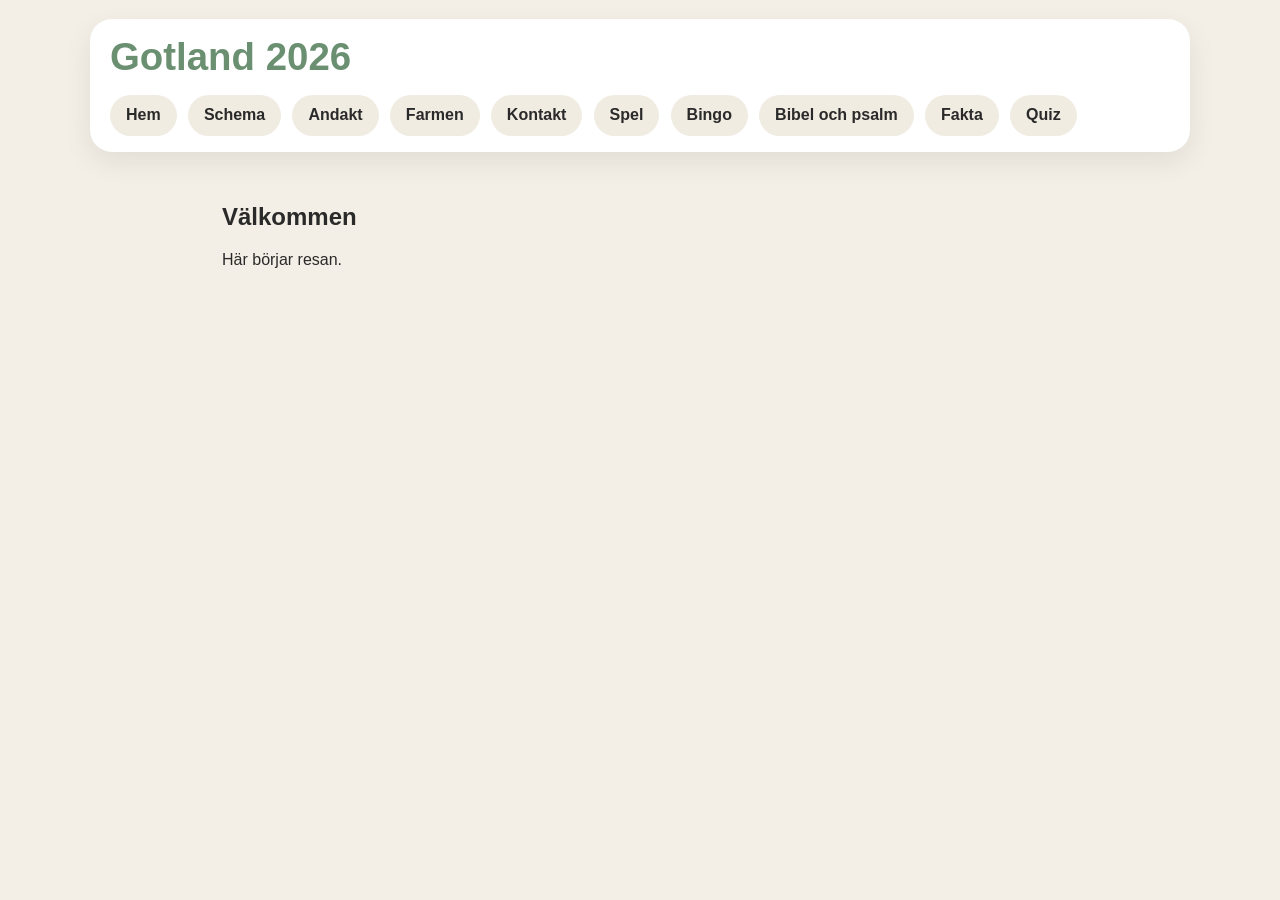
==== fakta.html @ dcca2025 "första version av projektet" ====
<!DOCTYPE html>
<html lang="sv">
<head>
  <meta charset="UTF-8">
  <meta name="viewport" content="width=device-width, initial-scale=1.0">
  <title>Gotland 2026</title>
  <link rel="stylesheet" href="styles/style.css">
</head>
<body>
  <header>
  <h1>Gotland 2026</h1>
  <nav class="main-nav">
    <a class="nav-link" aria-label="Hem" href="index.html">Hem</a>
    <a class="nav-link" aria-label="Schema" href="schema.html">Schema</a>
    <a class="nav-link" aria-label="Andakt" href="andakt.html">Andakt</a>
    <a class="nav-link" aria-label="Farmen" href="farmen.html">Farmen</a>
    <a class="nav-link" aria-label="Kontakt" href="kontakt.html">Kontakt</a>
    <a class="nav-link" aria-label="Spel" href="spel.html">Spel</a>
    <a class="nav-link" aria-label="Bingo" href="bingo.html">Bingo</a>
    <a class="nav-link" aria-label="Bibel och psalm" href="bibel_och_psalm.html">Bibel och psalm</a>
    <a class="nav-link" aria-label="Fakta" href="fakta.html">Fakta</a>
    <a class="nav-link" aria-label="Quiz" href="quiz.html">Quiz</a>
  </nav>
</header>
  <main>
    <h2>Välkommen</h2>
    <p>Här börjar resan.</p>
  </main>

  <script src="scripts/main.js"></script>
</body>
</html>
---- styles/style.css ----
:root {
  /* 🎨 Färger */
   --color-bg: #f4efe6;
  --color-surface: #ffffff;
  --color-primary: #6b8f71;
  --color-secondary: #4f8261;
  --color-accent: #e6a85c;
  --color-text: #2a2a2a;

  --font-main: Arial, sans-serif;
  --font-heading: Georgia, serif;

  /* 📏 Storlekar */
  --radius: 10px;
  --spacing: 1rem;
}

* {
  box-sizing: border-box;
}

body {
  margin: 0;
  font-family: var(--font-main);
  background-color: var(--color-bg);
  color: var(--color-text);
}

header {
  max-width: 1100px;
  margin: 1.2rem auto 0;
  padding: 1rem 1.25rem;
  background: var(--color-surface);
  border-radius: 22px;
  box-shadow: 0 10px 28px rgba(0, 0, 0, 0.08);
}

header h1 {
  margin: 0 0 1rem;
  font-size: clamp(1.8rem, 3vw, 2.6rem);
  color: var(--color-primary);
}

.main-nav {
  display: flex;
  flex-wrap: wrap;
  gap: 0.7rem;
}

.nav-link {
  display: inline-block;
  padding: 0.7rem 1rem;
  border-radius: 999px;
  background: #f1ece2;
  color: var(--color-text);
  text-decoration: none;
  font-weight: 600;
  transition: transform 0.15s ease, background 0.2s ease, box-shadow 0.2s ease;
}

.nav-link:hover {
  background: var(--color-accent);
  transform: translateY(-2px);
  box-shadow: 0 6px 14px rgba(0, 0, 0, 0.1);
}

.nav-link.active {
  background: var(--color-primary);
  color: white;
}

main {
  max-width: 900px;
  margin: 0 auto;
  padding: 2rem;
}

.start-section {
  margin-top: 2rem;
}

.start-intro {
  margin-bottom: 1.5rem;
  color: #555;
}

.card-grid {
  display: grid;
  grid-template-columns: repeat(auto-fit, minmax(220px, 1fr));
  gap: 1rem;
}

.start-card {
  display: block;
  background: var(--color-surface);
  color: var(--color-text);
  text-decoration: none;
  padding: 1.25rem;
  border-radius: 18px;
  box-shadow: 0 8px 22px rgba(0, 0, 0, 0.08);
  transition: transform 0.18s ease, box-shadow 0.18s ease, background 0.18s ease;
  border: 2px solid transparent;
}

.start-card:hover {
  transform: translateY(-4px);
  box-shadow: 0 14px 28px rgba(0, 0, 0, 0.12);
  background: #fffdf8;
  border-color: var(--color-accent);
}

.card-icon {
  display: inline-block;
  font-size: 1.8rem;
  margin-bottom: 0.75rem;
}

.start-card h4 {
  margin: 0 0 0.5rem;
  font-size: 1.15rem;
}

.start-card p {
  margin: 0;
  line-height: 1.5;
  color: #555;
}

section {
  background: white;
  padding: 1.5rem;
  border-radius: 12px;
  margin-bottom: 1.5rem;
}

.start-links {
  display: flex;
  flex-wrap: wrap;
  gap: 0.75rem;
}

.start-links a,
.start-links button {
  padding: 0.75rem 1rem;
  border: none;
  border-radius: 10px;
  background: #dfe8d8;
  color: #222;
  text-decoration: none;
  font: inherit;
  cursor: pointer;
}

.useless-container {
  margin-top: 2rem;
  text-align: center;
}

#useless-btn {
  padding: 0.8rem 1.2rem;
  border-radius: 999px;
  border: none;
  background: #e0e0e0;
  color: #333;
  font-size: 0.9rem;
  cursor: pointer;
  opacity: 0.6;
  transition: all 0.2s ease;
}

#useless-btn:hover {
  opacity: 1;
  transform: scale(1.05);
  background: #ffd6d6;
}

#meaningless-btn.burning {
  background: #ff4d4d;
  color: white;
  box-shadow:
    0 0 10px #ff4d4d,
    0 0 20px #ff1a1a,
    0 0 40px #ff0000;
  animation: burnPulse 1s infinite;
}

.meaningless-page section {
  border-left: 6px solid var(--color-accent);
}

.useless-facts li {
  margin-bottom: 1rem;
}

.useless-facts strong {
  display: block;
  margin-bottom: 0.25rem;
}

.useless-facts span {
  color: #555;
}


@keyframes burnPulse {
  0% {
    box-shadow:
      0 0 5px #ff4d4d,
      0 0 10px #ff1a1a;
  }
  50% {
    box-shadow:
      0 0 20px #ff4d4d,
      0 0 40px #ff0000,
      0 0 60px #ff0000;
  }
  100% {
    box-shadow:
      0 0 5px #ff4d4d,
      0 0 10px #ff1a1a;
  }
}

@media screen and (max-width: 768px) {
  main {
    padding: 1rem;
  }
}
@media screen and (max-width: 480px) {
  nav {
    flex-direction: column;
  } 
}

/* =========================
   QUIZ-STIL SOM PASSAR DIN CSS
   Lägg under din vanliga CSS
========================= */

/* Valfri wrapper om du vill ha sidan scoped */
.quiz-page {
  background-color: var(--color-bg);
  color: var(--color-text);
}

/* Quizens huvudbox */
.quiz-app,
.app {
  max-width: 900px;
  margin: 0 auto;
  padding: 2rem;
}

/* Topprad */
.topbar {
  background: var(--color-surface);
  border: 2px solid var(--color-secondary);
  border-radius: 12px;
  padding: 1rem;
  margin-bottom: 1rem;
}

.topbar h1,
#title {
  margin: 0 0 0.75rem 0;
  font-family: var(--font-heading);
  color: var(--color-secondary);
}

/* Statusrad */
.hud,
.statusbar {
  display: flex;
  flex-wrap: wrap;
  gap: 0.5rem;
}

.hud span,
.statusbar span {
  display: inline-block;
  padding: 0.45rem 0.85rem;
  background: #edf3eb;
  border: 1px solid rgba(79, 130, 97, 0.25);
  border-radius: var(--radius);
  color: var(--color-text);
  font-size: 0.95rem;
}

/* Quizkort */
.card,
.quiz-box {
  background: var(--color-surface);
  border-radius: 12px;
  padding: 1.5rem;
  border-left: 6px solid var(--color-primary);
  box-shadow: 0 4px 14px rgba(0, 0, 0, 0.06);
  transition:
    transform 0.2s ease,
    box-shadow 0.25s ease,
    border-color 0.25s ease,
    background-color 0.25s ease;
}

/* Humörtext */
.mood {
  margin-top: 0;
  margin-bottom: 1rem;
  color: var(--color-accent);
  font-weight: bold;
}

/* Frågan */
#question {
  margin: 0 0 1.25rem 0;
  font-family: var(--font-heading);
  font-size: 1.7rem;
  line-height: 1.3;
  color: var(--color-text);
}

/* Svarsknappar */
.answers {
  display: grid;
  gap: 0.75rem;
}

.answer-btn {
  width: 100%;
  text-align: left;
  padding: 0.95rem 1rem;
  border-radius: var(--radius);
  border: 1px solid rgba(79, 130, 97, 0.25);
  background: #f8f5ef;
  color: var(--color-text);
  font: inherit;
  cursor: pointer;
  transition:
    transform 0.15s ease,
    background-color 0.2s ease,
    border-color 0.2s ease,
    box-shadow 0.2s ease,
    opacity 0.2s ease;
}

.answer-btn:hover {
  background: #eef4eb;
  border-color: var(--color-primary);
  transform: translateY(-1px);
}

.answer-btn:disabled {
  cursor: default;
}

/* Rätt/fel */
.answer-btn.correct {
  background: rgba(107, 143, 113, 0.18);
  border-color: var(--color-primary);
  box-shadow: 0 0 0 2px rgba(107, 143, 113, 0.12);
}

.answer-btn.wrong {
  background: rgba(230, 168, 92, 0.18);
  border-color: var(--color-accent);
  box-shadow: 0 0 0 2px rgba(230, 168, 92, 0.10);
}

/* Feedback */
.feedback {
  min-height: 1.5rem;
  margin-top: 1rem;
  font-weight: bold;
}

.feedback.good {
  color: var(--color-secondary);
}

.feedback.bad {
  color: #9a4f2a;
}

/* Nästa / starta om */
.next-btn,
#restartBtn {
  margin-top: 1rem;
  padding: 0.75rem 1rem;
  border: none;
  border-radius: var(--radius);
  background: var(--color-secondary);
  color: rgba(255, 255, 255, 0.95);
  font: inherit;
  font-weight: bold;
  cursor: pointer;
  transition:
    background-color 0.2s ease,
    transform 0.15s ease,
    box-shadow 0.2s ease;
}

.next-btn:hover,
#restartBtn:hover {
  background: var(--color-accent);
  transform: translateY(-1px);
}

.hidden {
  display: none;
}

/* Resultat */
.result {
  background: var(--color-surface);
  border-radius: 12px;
  padding: 1.5rem;
  border-left: 6px solid var(--color-accent);
  box-shadow: 0 4px 14px rgba(0, 0, 0, 0.06);
}

.result h2 {
  margin-top: 0;
  font-family: var(--font-heading);
  color: var(--color-secondary);
}

.result p {
  line-height: 1.6;
}

/* =========================
   ARG-NIVÅER
   Samma grundstil, men surare
========================= */

body.angry-1 {
  background-color: #efe8dc;
}

body.angry-2 {
  background-color: #ebe1d2;
}

body.angry-3 {
  background-color: #e7d9c8;
}

body.angry-4 {
  background-color: #e3d0bc;
}

/* Kortet blir mer aggressivt */
.angry-level-1 {
  border-left-color: var(--color-accent);
}

.angry-level-2 {
  border-left-color: #cf8f4f;
  box-shadow: 0 6px 18px rgba(230, 168, 92, 0.18);
}

.angry-level-3 {
  border-left-color: #b96f4f;
  box-shadow:
    0 6px 20px rgba(185, 111, 79, 0.16),
    0 0 0 1px rgba(185, 111, 79, 0.08);
}

.angry-level-4 {
  border-left-color: #a14f4f;
  box-shadow:
    0 8px 24px rgba(161, 79, 79, 0.18),
    0 0 0 1px rgba(161, 79, 79, 0.10);
}

/* Vid ilska blir toppraden också lite irriterad */
body.angry-2 .topbar {
  border-color: var(--color-accent);
}

body.angry-3 .topbar {
  border-color: #b96f4f;
}

body.angry-4 .topbar {
  border-color: #a14f4f;
}

/* Knappar blir varmare i tonen när quizet blir argt */
body.angry-3 .answer-btn,
body.angry-4 .answer-btn {
  background: #faf4ec;
}

body.angry-4 .answer-btn:hover {
  background: #f6eadf;
  border-color: #a14f4f;
}

/* Startskärm för Motvilliga quizet */
.start-screen {
  text-align: center;
}

.start-screen h2 {
  margin-top: 0;
  font-family: var(--font-heading);
  color: var(--color-secondary);
}

.start-screen p {
  line-height: 1.6;
}

#startBtn.refuse-1 {
  background: #d8e3d3;
  color: #2a2a2a;
}

#startBtn.refuse-2 {
  background: var(--color-accent);
  color: white;
  transform: rotate(-1deg);
}

#startBtn.refuse-3 {
  background: #a14f4f;
  color: white;
  box-shadow: 0 0 0 3px rgba(161, 79, 79, 0.12);
  transform: rotate(1deg) scale(1.03);
}

.start-btn-shake {
  animation: shake 0.35s linear;
}
/* =========================
   ANIMATIONER / SABOTAGE
========================= */

.shake {
  animation: shake 0.35s linear;
}

.rage-pop {
  animation: ragePop 0.25s ease;
}

.wiggle {
  animation: wiggle 0.35s ease;
}

body.angry-4 .card,
body.angry-4 .quiz-box {
  animation: angryBreath 1.6s infinite;
}

@keyframes shake {
  0% { transform: translateX(0); }
  20% { transform: translateX(-6px); }
  40% { transform: translateX(5px); }
  60% { transform: translateX(-4px); }
  80% { transform: translateX(2px); }
  100% { transform: translateX(0); }
}

@keyframes ragePop {
  0% { transform: scale(1); }
  50% { transform: scale(1.015); }
  100% { transform: scale(1); }
}

@keyframes wiggle {
  0% { transform: rotate(0deg); }
  25% { transform: rotate(-0.8deg); }
  50% { transform: rotate(0.8deg); }
  75% { transform: rotate(-0.4deg); }
  100% { transform: rotate(0deg); }
}

@keyframes angryBreath {
  0% {
    box-shadow:
      0 6px 18px rgba(161, 79, 79, 0.10),
      0 0 0 1px rgba(161, 79, 79, 0.05);
  }
  50% {
    box-shadow:
      0 10px 24px rgba(161, 79, 79, 0.18),
      0 0 0 1px rgba(161, 79, 79, 0.12);
  }
  100% {
    box-shadow:
      0 6px 18px rgba(161, 79, 79, 0.10),
      0 0 0 1px rgba(161, 79, 79, 0.05);
  }
}

/* =========================
   MOBIL
========================= */

@media screen and (max-width: 768px) {
  .quiz-app,
  .app {
    padding: 1rem;
  }

  #question {
    font-size: 1.35rem;
  }
}

@media screen and (max-width: 480px) {
  .hud,
  .statusbar {
    flex-direction: column;
    align-items: flex-start;
  }

  .answer-btn {
    font-size: 0.95rem;
  }
}
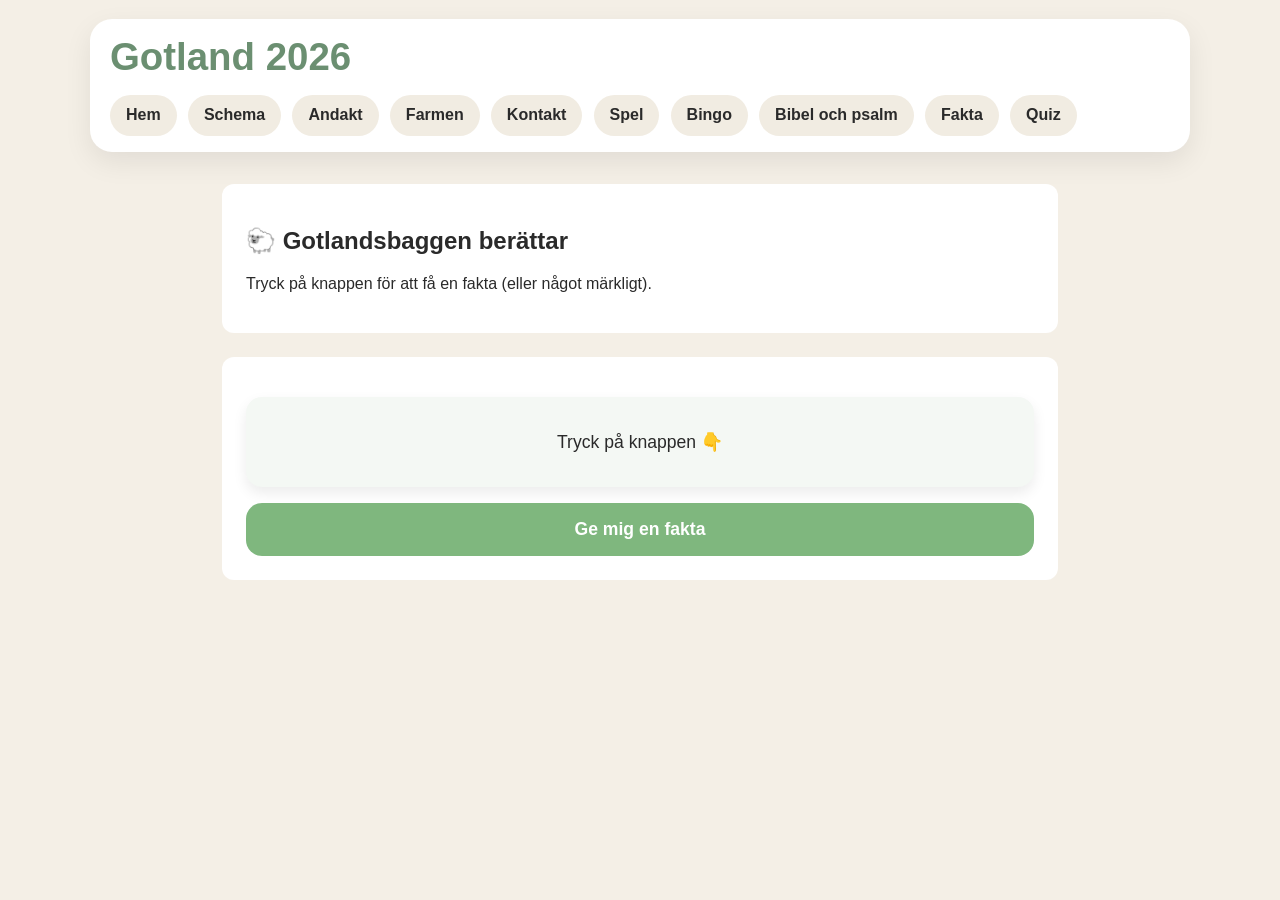
==== commit caaa99ca: "vad som" ====
--- a/fakta.html
+++ b/fakta.html
@@ -22,11 +22,29 @@
     <a class="nav-link" aria-label="Quiz" href="quiz.html">Quiz</a>
   </nav>
 </header>
-  <main>
-    <h2>Välkommen</h2>
-    <p>Här börjar resan.</p>
+ <main class="wrapper">
+
+    <!-- HEADER -->
+    <section class="panel">
+      <h1>🐑 Gotlandsbaggen berättar</h1>
+      <p>Tryck på knappen för att få en fakta (eller något märkligt).</p>
+    </section>
+
+    <!-- FAKTA PANEL -->
+    <section class="panel">
+
+      <div class="fact-box" id="fact">
+        Tryck på knappen 👇
+      </div>
+
+      <button class="big-btn" onclick="getFact()">
+        Ge mig en fakta
+      </button>
+
+    </section>
+
   </main>
 
-  <script src="scripts/main.js"></script>
+  <script src="scripts/fact.js"></script>
 </body>
 </html>
--- a/styles/style.css
+++ b/styles/style.css
@@ -1,3 +1,4 @@
+
 :root {
   /* 🎨 Färger */
    --color-bg: #f4efe6;
@@ -149,6 +150,49 @@
   text-decoration: none;
   font: inherit;
   cursor: pointer;
+}
+/* =========================
+   FAKTA-SIDA
+========================= */
+
+.fact-box {
+  background: #f4f8f4;
+  border-radius: 16px;
+  padding: 1.2rem;
+  margin: 1rem 0;
+  font-size: 1.1rem;
+  min-height: 90px;
+
+  display: flex;
+  align-items: center;
+  justify-content: center;
+  text-align: center;
+
+  box-shadow: 0 6px 14px rgba(0,0,0,0.08);
+}
+
+.big-btn {
+  width: 100%;
+  padding: 1rem;
+  border-radius: 16px;
+  border: none;
+
+  font-size: 1.1rem;
+  font-weight: bold;
+
+  background: #7fb77e;
+  color: white;
+
+  cursor: pointer;
+  transition: 0.2s;
+}
+
+.big-btn:hover {
+  background: #6aa86a;
+}
+
+.big-btn:active {
+  transform: scale(0.97);
 }
 
 .useless-container {
